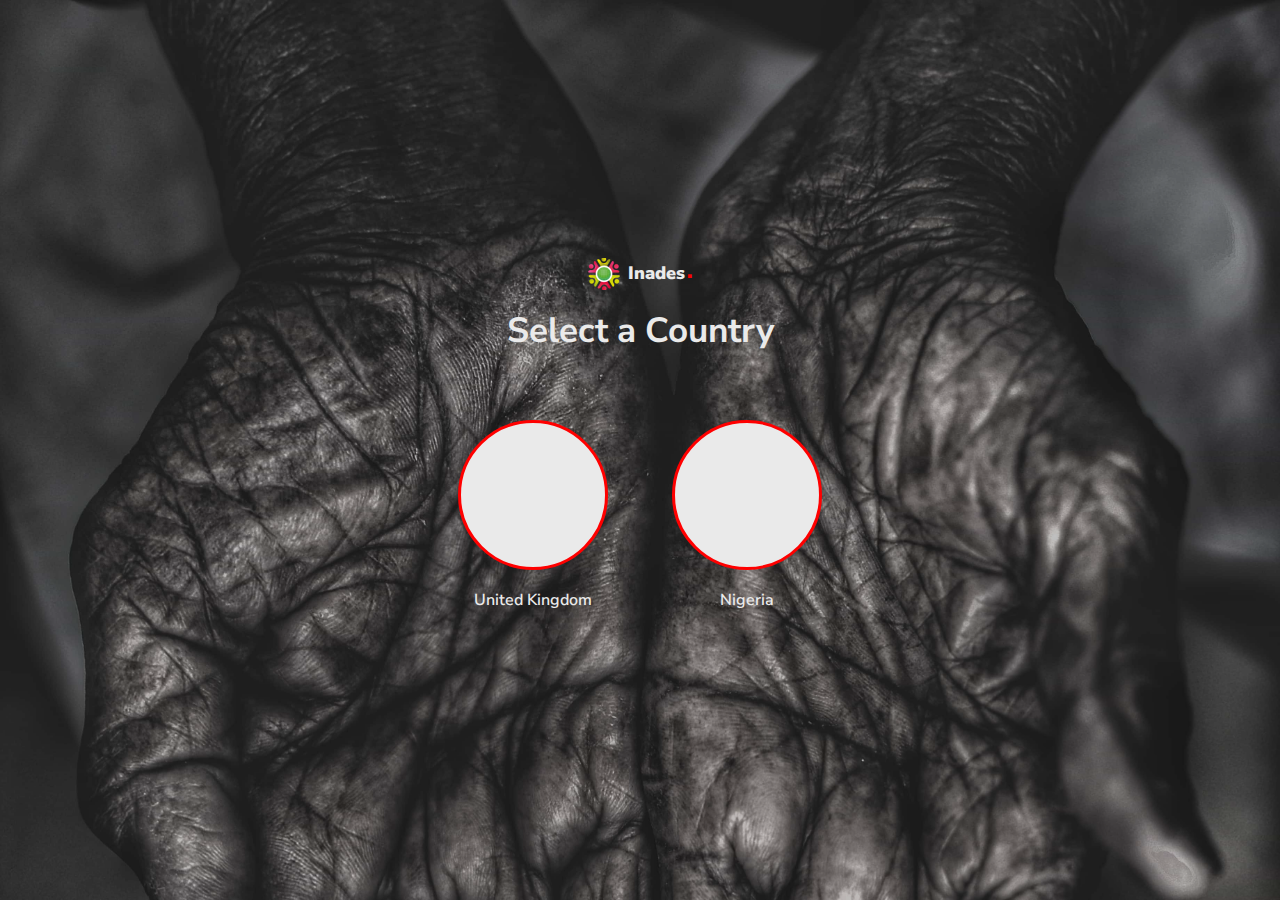
==== index.html @ cb1f69ef "initial commit of all worked on files" ====
<!DOCTYPE html>
<html lang="en">
  <head>
    <meta charset="UTF-8" />
    <meta name="viewport" content="width=device-width, initial-scale=1.0" />
    <title>Document</title>
    <link rel="stylesheet" href="./css/styles.css" />
    <link href="https://fonts.googleapis.com/css?family=Nunito+Sans:200,300,400,600,700,800,900" rel="stylesheet">
  </head>
  <body>
    <main class="main">
      <div class="main-content">
        <div class="logo">
          <img src="./images/inades-logo.png" alt="Inades" /> Inades <span>.</span>
        </div>
        <h2>Select a Country</h2>
        <div class="countries">
          <a href="/uk">
            <div class="country"></div>
            <p class="country-name">United Kingdom</p>
          </a>
          <a href="/ng">
            <div class="country"></div>
            <p class="country-name">Nigeria</p>
          </a>
        </div>
      </div>
    </main>
  </body>
</html>
---- css/styles.css ----
* {
  margin: 0;
  padding: 0;
  box-sizing: border-box;
}

body {
  font-family: "Nunito Sans", Arial, sans-serif;
  font-size: 16px;
  line-height: 1.8;
  font-weight: 600;
}

main {
  width: 100%;
  height: 100vh;
  display: flex;
  justify-content: center;
  align-items: center;
  background-color: #111111;
  background-image: url('../images/inades-bg.jpg');
  background-size: cover;
  background-repeat: no-repeat;
  position: relative;
}

.main::before {
  content: '';
  position: absolute;
  width: 100%;
  height: 100%;
  top: 0;
  left: 0;
  background-color: rgba(0,0,0,0.25);
}

.main-content {
  display: flex;
  flex-direction: column;
  justify-content: center;
  align-items: center;
  width: 100%;
  z-index: 2;
}

.main-content .logo {
  margin: 1rem 0;
  color: #eaeaea;
  display: flex;
  align-items: flex-end;
  font-size: 18px;
  font-weight: 900;
}

.main-content .logo img {
  margin-right: 0.5rem; 
}

.main-content .logo span {
  color: #ff0000;
  font-size: 20px;
  margin-left: 0.15rem;
}

.main-content h2 {
  color: #eaeaea;
  font-size: 35px;
  line-height: 50px;
}

.main-content .countries {
  display: flex;
  justify-content: center;
  flex-wrap: wrap;
  margin: 2rem 0;
}

.main-content .countries a {
  display: flex;
  flex-direction: column;
  align-items: center;
  text-decoration: none;
  margin: 1rem;
}

.main-content .countries a .country {
  width: 120px;
  height: 120px;
  border: 3px solid #ff0000;
  border-radius: 100%;
  background-color: #eaeaea;
  margin: 1rem;
}

.main-content .countries a:hover .country {
  border: 2px solid #cccccc;
}

.main-content .countries a .country-name {
  font-size: 16px;
  color: #eaeaea;
}

@media screen and (min-width: 415px) {
  .main-content .countries a .country {
    width: 150px;
    height: 150px;
  }
}
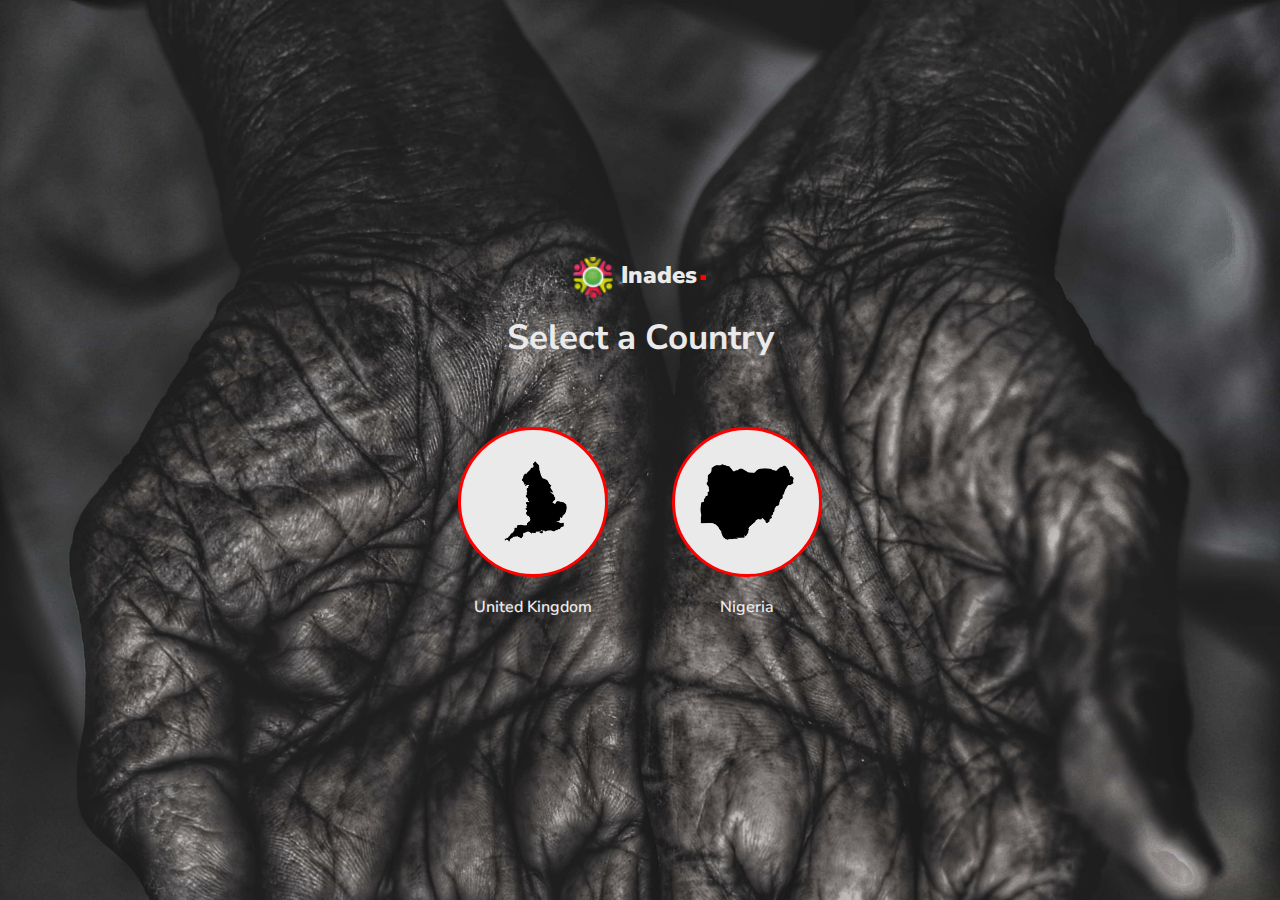
==== commit e09cf99a: "updates links and map to the index page" ====
--- a/index.html
+++ b/index.html
@@ -16,11 +16,15 @@
         <h2>Select a Country</h2>
         <div class="countries">
           <a href="/uk">
-            <div class="country"></div>
+            <div class="country">
+              <img src="./images/uk-map.png" alt="united kingdom" />
+            </div>
             <p class="country-name">United Kingdom</p>
           </a>
           <a href="/ng">
-            <div class="country"></div>
+            <div class="country">
+              <img src="./images/ng-map.png" alt="Nigeria" />
+            </div>
             <p class="country-name">Nigeria</p>
           </a>
         </div>
--- a/css/styles.css
+++ b/css/styles.css
@@ -48,17 +48,18 @@
   color: #eaeaea;
   display: flex;
   align-items: flex-end;
-  font-size: 18px;
+  font-size: 24px;
   font-weight: 900;
 }
 
 .main-content .logo img {
   margin-right: 0.5rem; 
+  width: 40px;
 }
 
 .main-content .logo span {
   color: #ff0000;
-  font-size: 20px;
+  font-size: 28px;
   margin-left: 0.15rem;
 }
 
@@ -92,6 +93,10 @@
   margin: 1rem;
 }
 
+.main-content .countries a .country img {
+  width: 100%;
+}
+
 .main-content .countries a:hover .country {
   border: 2px solid #cccccc;
 }
